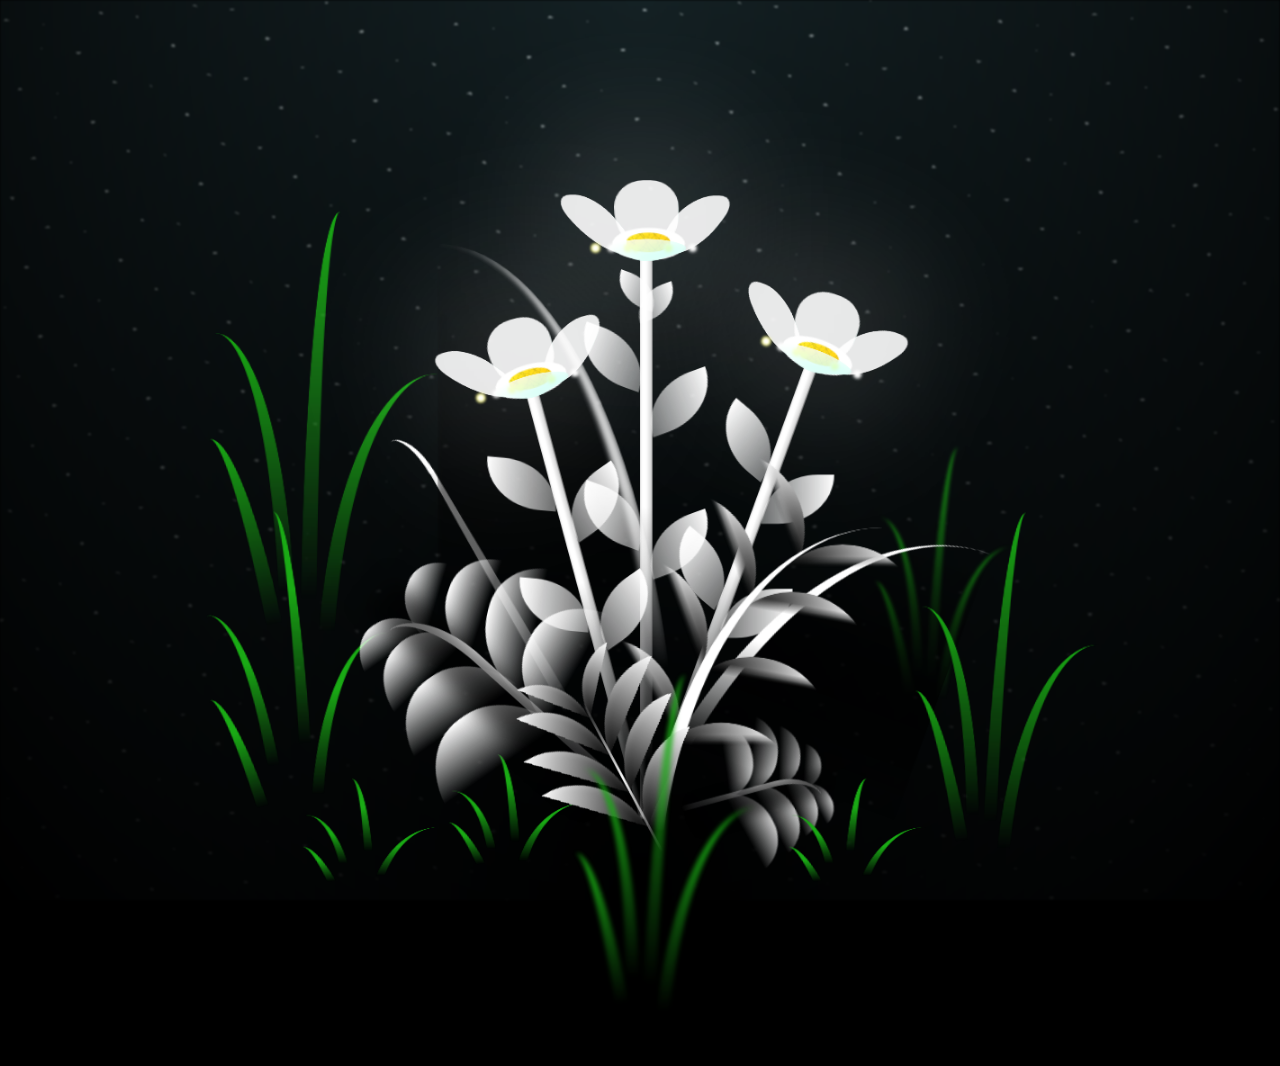
==== flower.html @ 67df4b5f "Add files via upload" ====
<!DOCTYPE html>
<html lang="en">

<head>
  <meta charset="UTF-8">
  <meta http-equiv="X-UA-Compatible" content="IE=edge">
  <meta name="viewport" content="width=device-width, initial-scale=1.0">
  <link rel="shortcut icon" href="images/gift.png" type="image/x-icon">
  <link rel="stylesheet" href="css/style.css">

  <!-- Document Title -->
  <title>FLOWERS</title>
</head>

<body class="not-loaded">
  <!-- Background -->
  <div class="night"></div>

  <!-- Flower -->
  <div class="flowers">
    <div class="flower flower--1">
      <div class="flower__leafs flower__leafs--1">
        <div class="flower__leaf flower__leaf--1"></div>
        <div class="flower__leaf flower__leaf--2"></div>
        <div class="flower__leaf flower__leaf--3"></div>
        <div class="flower__leaf flower__leaf--4"></div>
        <div class="flower__white-circle"></div>

        <div class="flower__light flower__light--1"></div>
        <div class="flower__light flower__light--2"></div>
        <div class="flower__light flower__light--3"></div>
        <div class="flower__light flower__light--4"></div>
        <div class="flower__light flower__light--5"></div>
        <div class="flower__light flower__light--6"></div>
        <div class="flower__light flower__light--7"></div>
        <div class="flower__light flower__light--8"></div>

      </div>
      <div class="flower__line">
        <div class="flower__line__leaf flower__line__leaf--1"></div>
        <div class="flower__line__leaf flower__line__leaf--2"></div>
        <div class="flower__line__leaf flower__line__leaf--3"></div>
        <div class="flower__line__leaf flower__line__leaf--4"></div>
        <div class="flower__line__leaf flower__line__leaf--5"></div>
        <div class="flower__line__leaf flower__line__leaf--6"></div>
      </div>
    </div>

    <div class="flower flower--2">
      <div class="flower__leafs flower__leafs--2">
        <div class="flower__leaf flower__leaf--1"></div>
        <div class="flower__leaf flower__leaf--2"></div>
        <div class="flower__leaf flower__leaf--3"></div>
        <div class="flower__leaf flower__leaf--4"></div>
        <div class="flower__white-circle"></div>

        <div class="flower__light flower__light--1"></div>
        <div class="flower__light flower__light--2"></div>
        <div class="flower__light flower__light--3"></div>
        <div class="flower__light flower__light--4"></div>
        <div class="flower__light flower__light--5"></div>
        <div class="flower__light flower__light--6"></div>
        <div class="flower__light flower__light--7"></div>
        <div class="flower__light flower__light--8"></div>

      </div>
      <div class="flower__line">
        <div class="flower__line__leaf flower__line__leaf--1"></div>
        <div class="flower__line__leaf flower__line__leaf--2"></div>
        <div class="flower__line__leaf flower__line__leaf--3"></div>
        <div class="flower__line__leaf flower__line__leaf--4"></div>
      </div>
    </div>

    <div class="flower flower--3">
      <div class="flower__leafs flower__leafs--3">
        <div class="flower__leaf flower__leaf--1"></div>
        <div class="flower__leaf flower__leaf--2"></div>
        <div class="flower__leaf flower__leaf--3"></div>
        <div class="flower__leaf flower__leaf--4"></div>
        <div class="flower__white-circle"></div>

        <div class="flower__light flower__light--1"></div>
        <div class="flower__light flower__light--2"></div>
        <div class="flower__light flower__light--3"></div>
        <div class="flower__light flower__light--4"></div>
        <div class="flower__light flower__light--5"></div>
        <div class="flower__light flower__light--6"></div>
        <div class="flower__light flower__light--7"></div>
        <div class="flower__light flower__light--8"></div>

      </div>
      <div class="flower__line">
        <div class="flower__line__leaf flower__line__leaf--1"></div>
        <div class="flower__line__leaf flower__line__leaf--2"></div>
        <div class="flower__line__leaf flower__line__leaf--3"></div>
        <div class="flower__line__leaf flower__line__leaf--4"></div>
      </div>
    </div>

    <div class="grow-ans" style="--d:1.2s">
      <div class="flower__g-long">
        <div class="flower__g-long__top"></div>
        <div class="flower__g-long__bottom"></div>
      </div>
    </div>

    <div class="growing-grass">
      <div class="flower__grass flower__grass--1">
        <div class="flower__grass--top"></div>
        <div class="flower__grass--bottom"></div>
        <div class="flower__grass__leaf flower__grass__leaf--1"></div>
        <div class="flower__grass__leaf flower__grass__leaf--2"></div>
        <div class="flower__grass__leaf flower__grass__leaf--3"></div>
        <div class="flower__grass__leaf flower__grass__leaf--4"></div>
        <div class="flower__grass__leaf flower__grass__leaf--5"></div>
        <div class="flower__grass__leaf flower__grass__leaf--6"></div>
        <div class="flower__grass__leaf flower__grass__leaf--7"></div>
        <div class="flower__grass__leaf flower__grass__leaf--8"></div>
        <div class="flower__grass__overlay"></div>
      </div>
    </div>

    <div class="growing-grass">
      <div class="flower__grass flower__grass--2">
        <div class="flower__grass--top"></div>
        <div class="flower__grass--bottom"></div>
        <div class="flower__grass__leaf flower__grass__leaf--1"></div>
        <div class="flower__grass__leaf flower__grass__leaf--2"></div>
        <div class="flower__grass__leaf flower__grass__leaf--3"></div>
        <div class="flower__grass__leaf flower__grass__leaf--4"></div>
        <div class="flower__grass__leaf flower__grass__leaf--5"></div>
        <div class="flower__grass__leaf flower__grass__leaf--6"></div>
        <div class="flower__grass__leaf flower__grass__leaf--7"></div>
        <div class="flower__grass__leaf flower__grass__leaf--8"></div>
        <div class="flower__grass__overlay"></div>
      </div>
    </div>

    <div class="grow-ans" style="--d:2.4s">
      <div class="flower__g-right flower__g-right--1">
        <div class="leaf"></div>
      </div>
    </div>

    <div class="grow-ans" style="--d:2.8s">
      <div class="flower__g-right flower__g-right--2">
        <div class="leaf"></div>
      </div>
    </div>

    <div class="grow-ans" style="--d:2.8s">
      <div class="flower__g-front">
        <div class="flower__g-front__leaf-wrapper flower__g-front__leaf-wrapper--1">
          <div class="flower__g-front__leaf"></div>
        </div>
        <div class="flower__g-front__leaf-wrapper flower__g-front__leaf-wrapper--2">
          <div class="flower__g-front__leaf"></div>
        </div>
        <div class="flower__g-front__leaf-wrapper flower__g-front__leaf-wrapper--3">
          <div class="flower__g-front__leaf"></div>
        </div>
        <div class="flower__g-front__leaf-wrapper flower__g-front__leaf-wrapper--4">
          <div class="flower__g-front__leaf"></div>
        </div>
        <div class="flower__g-front__leaf-wrapper flower__g-front__leaf-wrapper--5">
          <div class="flower__g-front__leaf"></div>
        </div>
        <div class="flower__g-front__leaf-wrapper flower__g-front__leaf-wrapper--6">
          <div class="flower__g-front__leaf"></div>
        </div>
        <div class="flower__g-front__leaf-wrapper flower__g-front__leaf-wrapper--7">
          <div class="flower__g-front__leaf"></div>
        </div>
        <div class="flower__g-front__leaf-wrapper flower__g-front__leaf-wrapper--8">
          <div class="flower__g-front__leaf"></div>
        </div>
        <div class="flower__g-front__line"></div>
      </div>
    </div>

    <div class="grow-ans" style="--d:3.2s">
      <div class="flower__g-fr">
        <div class="leaf"></div>
        <div class="flower__g-fr__leaf flower__g-fr__leaf--1"></div>
        <div class="flower__g-fr__leaf flower__g-fr__leaf--2"></div>
        <div class="flower__g-fr__leaf flower__g-fr__leaf--3"></div>
        <div class="flower__g-fr__leaf flower__g-fr__leaf--4"></div>
        <div class="flower__g-fr__leaf flower__g-fr__leaf--5"></div>
        <div class="flower__g-fr__leaf flower__g-fr__leaf--6"></div>
        <div class="flower__g-fr__leaf flower__g-fr__leaf--7"></div>
        <div class="flower__g-fr__leaf flower__g-fr__leaf--8"></div>
      </div>
    </div>

    <div class="long-g long-g--0">
      <div class="grow-ans" style="--d:3s">
        <div class="leaf leaf--0"></div>
      </div>
      <div class="grow-ans" style="--d:2.2s">
        <div class="leaf leaf--1"></div>
      </div>
      <div class="grow-ans" style="--d:3.4s">
        <div class="leaf leaf--2"></div>
      </div>
      <div class="grow-ans" style="--d:3.6s">
        <div class="leaf leaf--3"></div>
      </div>
    </div>

    <div class="long-g long-g--1">
      <div class="grow-ans" style="--d:3.6s">
        <div class="leaf leaf--0"></div>
      </div>
      <div class="grow-ans" style="--d:3.8s">
        <div class="leaf leaf--1"></div>
      </div>
      <div class="grow-ans" style="--d:4s">
        <div class="leaf leaf--2"></div>
      </div>
      <div class="grow-ans" style="--d:4.2s">
        <div class="leaf leaf--3"></div>
      </div>
    </div>

    <div class="long-g long-g--2">
      <div class="grow-ans" style="--d:4s">
        <div class="leaf leaf--0"></div>
      </div>
      <div class="grow-ans" style="--d:4.2s">
        <div class="leaf leaf--1"></div>
      </div>
      <div class="grow-ans" style="--d:4.4s">
        <div class="leaf leaf--2"></div>
      </div>
      <div class="grow-ans" style="--d:4.6s">
        <div class="leaf leaf--3"></div>
      </div>
    </div>

    <div class="long-g long-g--3">
      <div class="grow-ans" style="--d:4s">
        <div class="leaf leaf--0"></div>
      </div>
      <div class="grow-ans" style="--d:4.2s">
        <div class="leaf leaf--1"></div>
      </div>
      <div class="grow-ans" style="--d:3s">
        <div class="leaf leaf--2"></div>
      </div>
      <div class="grow-ans" style="--d:3.6s">
        <div class="leaf leaf--3"></div>
      </div>
    </div>

    <div class="long-g long-g--4">
      <div class="grow-ans" style="--d:4s">
        <div class="leaf leaf--0"></div>
      </div>
      <div class="grow-ans" style="--d:4.2s">
        <div class="leaf leaf--1"></div>
      </div>
      <div class="grow-ans" style="--d:3s">
        <div class="leaf leaf--2"></div>
      </div>
      <div class="grow-ans" style="--d:3.6s">
        <div class="leaf leaf--3"></div>
      </div>
    </div>

    <div class="long-g long-g--5">
      <div class="grow-ans" style="--d:4s">
        <div class="leaf leaf--0"></div>
      </div>
      <div class="grow-ans" style="--d:4.2s">
        <div class="leaf leaf--1"></div>
      </div>
      <div class="grow-ans" style="--d:3s">
        <div class="leaf leaf--2"></div>
      </div>
      <div class="grow-ans" style="--d:3.6s">
        <div class="leaf leaf--3"></div>
      </div>
    </div>

    <div class="long-g long-g--6">
      <div class="grow-ans" style="--d:4.2s">
        <div class="leaf leaf--0"></div>
      </div>
      <div class="grow-ans" style="--d:4.4s">
        <div class="leaf leaf--1"></div>
      </div>
      <div class="grow-ans" style="--d:4.6s">
        <div class="leaf leaf--2"></div>
      </div>
      <div class="grow-ans" style="--d:4.8s">
        <div class="leaf leaf--3"></div>
      </div>
    </div>

    <div class="long-g long-g--7">
      <div class="grow-ans" style="--d:3s">
        <div class="leaf leaf--0"></div>
      </div>
      <div class="grow-ans" style="--d:3.2s">
        <div class="leaf leaf--1"></div>
      </div>
      <div class="grow-ans" style="--d:3.5s">
        <div class="leaf leaf--2"></div>
      </div>
      <div class="grow-ans" style="--d:3.6s">
        <div class="leaf leaf--3"></div>
      </div>
    </div>
  </div>

  <!-- Title -->
  <h1 class="title"><span id="title"></span></h1>
</body>

</html>

<!-- Import Javascript -->
<script src="js/main.js"></script>
---- css/style.css ----
*,
*::after,
*::before {
  padding: 0;
  margin: 0;
  box-sizing: border-box;
}

:root {
  --dark-color: #000;
}

.title {
  position: absolute;
  width: 100%;
  text-align: center;
  margin-top: 50px;
  top: 0;
  left: 0;
  color: white;
  font-family: 'Courier New', Courier, monospace;
  font-size: 70px;
  text-shadow: 0px 0px 20px white;
}

body {
  display: flex;
  align-items: flex-end;
  justify-content: center;
  min-height: 100vh;
  background-color: var(--dark-color);
  overflow: hidden;
  perspective: 1000px;
}

.night {
  position: fixed;
  left: 50%;
  top: 0;
  transform: translateX(-50%);
  width: 100%;
  height: 100%;
  filter: blur(0.1vmin);
  background-image: radial-gradient(ellipse at top, transparent 0%, var(--dark-color)), radial-gradient(ellipse at bottom, var(--dark-color), rgba(145, 233, 255, 0.2)), repeating-linear-gradient(220deg, rgb(0, 0, 0) 0px, rgb(0, 0, 0) 19px, transparent 19px, transparent 22px), repeating-linear-gradient(189deg, rgb(0, 0, 0) 0px, rgb(0, 0, 0) 19px, transparent 19px, transparent 22px), repeating-linear-gradient(148deg, rgb(0, 0, 0) 0px, rgb(0, 0, 0) 19px, transparent 19px, transparent 22px), linear-gradient(90deg, rgb(255, 255, 250), rgb(240, 240, 240));
}

.flowers {
  position: relative;
  transform: scale(0.9);
}

.flower {
  position: absolute;
  bottom: 10vmin;
  transform-origin: bottom center;
  z-index: 10;
  --fl-speed: 0.8s;
}

.flower--1 {
  animation: moving-flower-1 4s linear infinite;
}

.flower--1 .flower__line {
  height: 70vmin;
  animation-delay: 0.3s;
}

.flower--1 .flower__line__leaf--1 {
  animation: blooming-leaf-right var(--fl-speed) 1.6s backwards;
}

.flower--1 .flower__line__leaf--2 {
  animation: blooming-leaf-right var(--fl-speed) 1.4s backwards;
}

.flower--1 .flower__line__leaf--3 {
  animation: blooming-leaf-left var(--fl-speed) 1.2s backwards;
}

.flower--1 .flower__line__leaf--4 {
  animation: blooming-leaf-left var(--fl-speed) 1s backwards;
}

.flower--1 .flower__line__leaf--5 {
  animation: blooming-leaf-right var(--fl-speed) 1.8s backwards;
}

.flower--1 .flower__line__leaf--6 {
  animation: blooming-leaf-left var(--fl-speed) 2s backwards;
}

.flower--2 {
  left: 50%;
  transform: rotate(20deg);
  animation: moving-flower-2 4s linear infinite;
}

.flower--2 .flower__line {
  height: 60vmin;
  animation-delay: 0.6s;
}

.flower--2 .flower__line__leaf--1 {
  animation: blooming-leaf-right var(--fl-speed) 1.9s backwards;
}

.flower--2 .flower__line__leaf--2 {
  animation: blooming-leaf-right var(--fl-speed) 1.7s backwards;
}

.flower--2 .flower__line__leaf--3 {
  animation: blooming-leaf-left var(--fl-speed) 1.5s backwards;
}

.flower--2 .flower__line__leaf--4 {
  animation: blooming-leaf-left var(--fl-speed) 1.3s backwards;
}

.flower--3 {
  left: 50%;
  transform: rotate(-15deg);
  animation: moving-flower-3 4s linear infinite;
}

.flower--3 .flower__line {
  animation-delay: 0.9s;
}

.flower--3 .flower__line__leaf--1 {
  animation: blooming-leaf-right var(--fl-speed) 2.5s backwards;
}

.flower--3 .flower__line__leaf--2 {
  animation: blooming-leaf-right var(--fl-speed) 2.3s backwards;
}

.flower--3 .flower__line__leaf--3 {
  animation: blooming-leaf-left var(--fl-speed) 2.1s backwards;
}

.flower--3 .flower__line__leaf--4 {
  animation: blooming-leaf-left var(--fl-speed) 1.9s backwards;
}

.flower__leafs {
  position: relative;
  animation: blooming-flower 2s backwards;
}

.flower__leafs--1 {
  animation-delay: 1.1s;
}

.flower__leafs--2 {
  animation-delay: 1.4s;
}

.flower__leafs--3 {
  animation-delay: 1.7s;
}

.flower__leafs::after {
  content: "";
  position: absolute;
  left: 0;
  top: 0;
  transform: translate(-50%, -100%);
  width: 8vmin;
  height: 8vmin;
  background-color: #fff;
  filter: blur(10vmin);
}

.flower__leaf {
  position: absolute;
  bottom: 0;
  left: 50%;
  width: 8vmin;
  height: 11vmin;
  border-radius: 51% 49% 47% 53%/44% 45% 55% 69%;
  background-color: #a7ffee;
  background-image: linear-gradient(to top, #fff, #fff);
  transform-origin: bottom center;
  opacity: 0.9;
  box-shadow: inset 0 0 2vmin rgba(255, 255, 255, 0.5);
}

.flower__leaf--1 {
  transform: translate(-10%, 1%) rotateY(40deg) rotateX(-50deg);
}

.flower__leaf--2 {
  transform: translate(-50%, -4%) rotateX(40deg);
}

.flower__leaf--3 {
  transform: translate(-90%, 0%) rotateY(45deg) rotateX(50deg);
}

.flower__leaf--4 {
  width: 8vmin;
  height: 8vmin;
  transform-origin: bottom left;
  border-radius: 4vmin 10vmin 4vmin 4vmin;
  transform: translate(0%, 18%) rotateX(70deg) rotate(-43deg);
  background-image: linear-gradient(to top, rgba(255, 2555, 255, 0.4), #fff);
  z-index: 1;
  opacity: 0.8;
  -webkit-transform: translate(0%, 18%) rotateX(70deg) rotate(-43deg);
  -moz-transform: translate(0%, 18%) rotateX(70deg) rotate(-43deg);
  -ms-transform: translate(0%, 18%) rotateX(70deg) rotate(-43deg);
  -o-transform: translate(0%, 18%) rotateX(70deg) rotate(-43deg);
}

.flower__white-circle {
  position: absolute;
  left: -3.5vmin;
  top: -3vmin;
  width: 9vmin;
  height: 4vmin;
  border-radius: 50%;
  background-color: #fff;
}

.flower__white-circle::after {
  content: "";
  position: absolute;
  left: 50%;
  top: 45%;
  transform: translate(-50%, -50%);
  width: 60%;
  height: 60%;
  border-radius: inherit;
  background-image: repeating-linear-gradient(135deg, rgba(0, 0, 0, 0.03) 0px, rgba(0, 0, 0, 0.03) 1px, transparent 1px, transparent 12px), repeating-linear-gradient(45deg, rgba(0, 0, 0, 0.03) 0px, rgba(0, 0, 0, 0.03) 1px, transparent 1px, transparent 12px), repeating-linear-gradient(67.5deg, rgba(0, 0, 0, 0.03) 0px, rgba(0, 0, 0, 0.03) 1px, transparent 1px, transparent 12px), repeating-linear-gradient(135deg, rgba(0, 0, 0, 0.03) 0px, rgba(0, 0, 0, 0.03) 1px, transparent 1px, transparent 12px), repeating-linear-gradient(45deg, rgba(0, 0, 0, 0.03) 0px, rgba(0, 0, 0, 0.03) 1px, transparent 1px, transparent 12px), repeating-linear-gradient(112.5deg, rgba(0, 0, 0, 0.03) 0px, rgba(0, 0, 0, 0.03) 1px, transparent 1px, transparent 12px), repeating-linear-gradient(112.5deg, rgba(0, 0, 0, 0.03) 0px, rgba(0, 0, 0, 0.03) 1px, transparent 1px, transparent 12px), repeating-linear-gradient(45deg, rgba(0, 0, 0, 0.03) 0px, rgba(0, 0, 0, 0.03) 1px, transparent 1px, transparent 12px), repeating-linear-gradient(22.5deg, rgba(0, 0, 0, 0.03) 0px, rgba(0, 0, 0, 0.03) 1px, transparent 1px, transparent 12px), repeating-linear-gradient(45deg, rgba(0, 0, 0, 0.03) 0px, rgba(0, 0, 0, 0.03) 1px, transparent 1px, transparent 12px), repeating-linear-gradient(22.5deg, rgba(0, 0, 0, 0.03) 0px, rgba(0, 0, 0, 0.03) 1px, transparent 1px, transparent 12px), repeating-linear-gradient(135deg, rgba(0, 0, 0, 0.03) 0px, rgba(0, 0, 0, 0.03) 1px, transparent 1px, transparent 12px), repeating-linear-gradient(157.5deg, rgba(0, 0, 0, 0.03) 0px, rgba(0, 0, 0, 0.03) 1px, transparent 1px, transparent 12px), repeating-linear-gradient(67.5deg, rgba(0, 0, 0, 0.03) 0px, rgba(0, 0, 0, 0.03) 1px, transparent 1px, transparent 12px), repeating-linear-gradient(67.5deg, rgba(0, 0, 0, 0.03) 0px, rgba(0, 0, 0, 0.03) 1px, transparent 1px, transparent 12px), linear-gradient(90deg, rgb(255, 235, 18), rgb(255, 206, 0));
}

.flower__line {
  height: 55vmin;
  width: 1.5vmin;
  background-image: linear-gradient(to left, rgba(0, 0, 0, 0.2), transparent, rgba(255, 255, 255, 0.2)), linear-gradient(to top, transparent 10%, #fff, #fff);
  box-shadow: inset 0 0 2px rgba(0, 0, 0, 0.5);
  animation: grow-flower-tree 4s backwards;
}

.flower__line__leaf {
  --w: 7vmin;
  --h: calc(var(--w) + 2vmin);
  position: absolute;
  top: 20%;
  left: 90%;
  width: var(--w);
  height: var(--h);
  border-top-right-radius: var(--h);
  border-bottom-left-radius: var(--h);
  background-image: linear-gradient(to top, rgba(255, 255, 255, 0.4), #fff);
}

.flower__line__leaf--1 {
  transform: rotate(70deg) rotateY(30deg);
}

.flower__line__leaf--2 {
  top: 45%;
  transform: rotate(70deg) rotateY(30deg);
}

.flower__line__leaf--3,
.flower__line__leaf--4,
.flower__line__leaf--6 {
  border-top-right-radius: 0;
  border-bottom-left-radius: 0;
  border-top-left-radius: var(--h);
  border-bottom-right-radius: var(--h);
  left: -460%;
  top: 12%;
  transform: rotate(-70deg) rotateY(30deg);
}

.flower__line__leaf--4 {
  top: 40%;
}

.flower__line__leaf--5 {
  top: 0;
  transform-origin: left;
  transform: rotate(70deg) rotateY(30deg) scale(0.6);
}

.flower__line__leaf--6 {
  top: -2%;
  left: -450%;
  transform-origin: right;
  transform: rotate(-70deg) rotateY(30deg) scale(0.6);
}

.flower__light {
  position: absolute;
  bottom: 0vmin;
  width: 1vmin;
  height: 1vmin;
  background-color: rgb(255, 251, 0);
  border-radius: 50%;
  filter: blur(0.2vmin);
  animation: light-ans 4s linear infinite backwards;
}

.flower__light:nth-child(odd) {
  background-color: #fff;
}

.flower__light--1 {
  left: -2vmin;
  animation-delay: 1s;
}

.flower__light--2 {
  left: 3vmin;
  animation-delay: 0.5s;
}

.flower__light--3 {
  left: -6vmin;
  animation-delay: 0.3s;
}

.flower__light--4 {
  left: 6vmin;
  animation-delay: 0.9s;
}

.flower__light--5 {
  left: -1vmin;
  animation-delay: 1.5s;
}

.flower__light--6 {
  left: -4vmin;
  animation-delay: 3s;
}

.flower__light--7 {
  left: 3vmin;
  animation-delay: 2s;
}

.flower__light--8 {
  left: -6vmin;
  animation-delay: 3.5s;
}

.flower__grass {
  --c: #fff;
  --line-w: 1.5vmin;
  position: absolute;
  bottom: 12vmin;
  left: -7vmin;
  display: flex;
  flex-direction: column;
  align-items: flex-end;
  z-index: 20;
  transform-origin: bottom center;
  transform: rotate(-48deg) rotateY(40deg);
}

.flower__grass--1 {
  animation: moving-grass 2s linear infinite;
}

.flower__grass--2 {
  left: 2vmin;
  bottom: 10vmin;
  transform: scale(0.5) rotate(75deg) rotateX(10deg) rotateY(-200deg);
  opacity: 0.8;
  z-index: 0;
  animation: moving-grass--2 1.5s linear infinite;
}

.flower__grass--top {
  width: 7vmin;
  height: 10vmin;
  border-top-right-radius: 100%;
  border-right: var(--line-w) solid var(--c);
  transform-origin: bottom center;
  transform: rotate(-2deg);
}

.flower__grass--bottom {
  margin-top: -2px;
  width: var(--line-w);
  height: 25vmin;
  background-image: linear-gradient(to top, transparent, var(--c));
}

.flower__grass__leaf {
  --size: 10vmin;
  position: absolute;
  width: calc(var(--size) * 2.1);
  height: var(--size);
  border-top-left-radius: var(--size);
  border-top-right-radius: var(--size);
  background-image: linear-gradient(to top, transparent, transparent 30%, var(--c));
  z-index: 100;
}

.flower__grass__leaf--1 {
  top: -6%;
  left: 30%;
  --size: 6vmin;
  transform: rotate(-20deg);
  animation: growing-grass-ans--1 2s 2.6s backwards;
}

@keyframes growing-grass-ans--1 {
  0% {
    transform-origin: bottom left;
    transform: rotate(-20deg) scale(0);
  }
}

.flower__grass__leaf--2 {
  top: -5%;
  left: -110%;
  --size: 6vmin;
  transform: rotate(10deg);
  animation: growing-grass-ans--2 2s 2.4s linear backwards;
}

@keyframes growing-grass-ans--2 {
  0% {
    transform-origin: bottom right;
    transform: rotate(10deg) scale(0);
  }
}

.flower__grass__leaf--3 {
  top: 5%;
  left: 60%;
  --size: 8vmin;
  transform: rotate(-18deg) rotateX(-20deg);
  animation: growing-grass-ans--3 2s 2.2s linear backwards;
}

@keyframes growing-grass-ans--3 {
  0% {
    transform-origin: bottom left;
    transform: rotate(-18deg) rotateX(-20deg) scale(0);
  }
}

.flower__grass__leaf--4 {
  top: 6%;
  left: -135%;
  --size: 8vmin;
  transform: rotate(2deg);
  animation: growing-grass-ans--4 2s 2s linear backwards;
}

@keyframes growing-grass-ans--4 {
  0% {
    transform-origin: bottom right;
    transform: rotate(2deg) scale(0);
  }
}

.flower__grass__leaf--5 {
  top: 20%;
  left: 60%;
  --size: 10vmin;
  transform: rotate(-24deg) rotateX(-20deg);
  animation: growing-grass-ans--5 2s 1.8s linear backwards;
}

@keyframes growing-grass-ans--5 {
  0% {
    transform-origin: bottom left;
    transform: rotate(-24deg) rotateX(-20deg) scale(0);
  }
}

.flower__grass__leaf--6 {
  top: 22%;
  left: -180%;
  --size: 10vmin;
  transform: rotate(10deg);
  animation: growing-grass-ans--6 2s 1.6s linear backwards;
}

@keyframes growing-grass-ans--6 {
  0% {
    transform-origin: bottom right;
    transform: rotate(10deg) scale(0);
  }
}

.flower__grass__leaf--7 {
  top: 39%;
  left: 70%;
  --size: 10vmin;
  transform: rotate(-10deg);
  animation: growing-grass-ans--7 2s 1.4s linear backwards;
}

@keyframes growing-grass-ans--7 {
  0% {
    transform-origin: bottom left;
    transform: rotate(-10deg) scale(0);
  }
}

.flower__grass__leaf--8 {
  top: 40%;
  left: -215%;
  --size: 11vmin;
  transform: rotate(10deg);
  animation: growing-grass-ans--8 2s 1.2s linear backwards;
}

@keyframes growing-grass-ans--8 {
  0% {
    transform-origin: bottom right;
    transform: rotate(10deg) scale(0);
  }
}

.flower__grass__overlay {
  position: absolute;
  top: -10%;
  right: 0%;
  width: 100%;
  height: 100%;
  background-color: rgba(0, 0, 0, 0.6);
  filter: blur(1.5vmin);
  z-index: 100;
}

.flower__g-long {
  --w: 2vmin;
  --h: 6vmin;
  --c: #fff;
  position: absolute;
  bottom: 10vmin;
  left: -3vmin;
  transform-origin: bottom center;
  transform: rotate(-30deg) rotateY(-20deg);
  display: flex;
  flex-direction: column;
  align-items: flex-end;
  animation: flower-g-long-ans 3s linear infinite;
}

@keyframes flower-g-long-ans {

  0%,
  100% {
    transform: rotate(-30deg) rotateY(-20deg);
  }

  50% {
    transform: rotate(-32deg) rotateY(-20deg);
  }
}

.flower__g-long__top {
  top: calc(var(--h) * -1);
  width: calc(var(--w) + 1vmin);
  height: var(--h);
  border-top-right-radius: 100%;
  border-right: 0.7vmin solid var(--c);
  transform: translate(-0.7vmin, 1vmin);
}

.flower__g-long__bottom {
  width: var(--w);
  height: 50vmin;
  transform-origin: bottom center;
  background-image: linear-gradient(to top, transparent 30%, var(--c));
  box-shadow: inset 0 0 2px rgba(0, 0, 0, 0.5);
  -webkit-clip-path: polygon(35% 0, 65% 1%, 100% 100%, 0% 100%);
  clip-path: polygon(35% 0, 65% 1%, 100% 100%, 0% 100%);
}

.flower__g-right {
  position: absolute;
  bottom: 6vmin;
  left: -2vmin;
  transform-origin: bottom left;
  transform: rotate(20deg);
}

.flower__g-right .leaf {
  width: 30vmin;
  height: 50vmin;
  border-top-left-radius: 100%;
  border-left: 2vmin solid #fff;
  background-image: linear-gradient(to bottom, transparent, var(--dark-color) 60%);
  -webkit-mask-image: linear-gradient(to top, transparent 30%, #fff 60%);
}

.flower__g-right--1 {
  animation: flower-g-right-ans 2.5s linear infinite;
}

.flower__g-right--2 {
  left: 5vmin;
  transform: rotateY(-180deg);
  animation: flower-g-right-ans--2 3s linear infinite;
}

.flower__g-right--2 .leaf {
  height: 75vmin;
  filter: blur(0.3vmin);
  opacity: 0.8;
}

@keyframes flower-g-right-ans {

  0%,
  100% {
    transform: rotate(20deg);
  }

  50% {
    transform: rotate(24deg) rotateX(-20deg);
  }
}

@keyframes flower-g-right-ans--2 {

  0%,
  100% {
    transform: rotateY(-180deg) rotate(0deg) rotateX(-20deg);
  }

  50% {
    transform: rotateY(-180deg) rotate(6deg) rotateX(-20deg);
  }
}

.flower__g-front {
  position: absolute;
  bottom: 6vmin;
  left: 2.5vmin;
  z-index: 100;
  transform-origin: bottom center;
  transform: rotate(-28deg) rotateY(30deg) scale(1.04);
  animation: flower__g-front-ans 2s linear infinite;
}

@keyframes flower__g-front-ans {

  0%,
  100% {
    transform: rotate(-28deg) rotateY(30deg) scale(1.04);
  }

  50% {
    transform: rotate(-35deg) rotateY(40deg) scale(1.04);
  }
}

.flower__g-front__line {
  width: 0.3vmin;
  height: 20vmin;
  background-image: linear-gradient(to top, transparent, #fff, transparent 100%);
  position: relative;
}

.flower__g-front__leaf-wrapper {
  position: absolute;
  top: 0;
  left: 0;
  transform-origin: bottom left;
  transform: rotate(10deg);
}

.flower__g-front__leaf-wrapper:nth-child(even) {
  left: 0vmin;
  transform: rotateY(-180deg) rotate(5deg);
  animation: flower__g-front__leaf-left-ans 1s ease-in backwards;
}

.flower__g-front__leaf-wrapper:nth-child(odd) {
  animation: flower__g-front__leaf-ans 1s ease-in backwards;
}

.flower__g-front__leaf-wrapper--1 {
  top: -8vmin;
  transform: scale(0.7);
  animation: flower__g-front__leaf-ans 1s 5.5s ease-in backwards !important;
}

.flower__g-front__leaf-wrapper--2 {
  top: -8vmin;
  transform: rotateY(-180deg) scale(0.7) !important;
  animation: flower__g-front__leaf-left-ans-2 1s 4.6s ease-in backwards !important;
}

.flower__g-front__leaf-wrapper--3 {
  top: -3vmin;
  animation: flower__g-front__leaf-ans 1s 4.6s ease-in backwards;
}

.flower__g-front__leaf-wrapper--4 {
  top: -3vmin;
  transform: rotateY(-180deg) scale(0.9) !important;
  animation: flower__g-front__leaf-left-ans-2 1s 4.6s ease-in backwards !important;
}

@keyframes flower__g-front__leaf-left-ans-2 {
  0% {
    transform: rotateY(-180deg) scale(0);
  }
}

.flower__g-front__leaf-wrapper--5,
.flower__g-front__leaf-wrapper--6 {
  top: 2vmin;
}

.flower__g-front__leaf-wrapper--7,
.flower__g-front__leaf-wrapper--8 {
  top: 6.5vmin;
}

.flower__g-front__leaf-wrapper--2 {
  animation-delay: 5.2s !important;
}

.flower__g-front__leaf-wrapper--3 {
  animation-delay: 4.9s !important;
}

.flower__g-front__leaf-wrapper--5 {
  animation-delay: 4.3s !important;
}

.flower__g-front__leaf-wrapper--6 {
  animation-delay: 4.1s !important;
}

.flower__g-front__leaf-wrapper--7 {
  animation-delay: 3.8s !important;
}

.flower__g-front__leaf-wrapper--8 {
  animation-delay: 3.5s !important;
}

@keyframes flower__g-front__leaf-ans {
  0% {
    transform: rotate(10deg) scale(0);
  }
}

@keyframes flower__g-front__leaf-left-ans {
  0% {
    transform: rotateY(-180deg) rotate(5deg) scale(0);
  }
}

.flower__g-front__leaf {
  width: 10vmin;
  height: 10vmin;
  border-radius: 100% 0% 0% 100%/100% 100% 0% 0%;
  box-shadow: inset 0 2px 1vmin hsla(0, 0%, 100%, 0.2);
  background-image: linear-gradient(to bottom left, transparent, var(--dark-color)), linear-gradient(to bottom right, #fff 50%, transparent 50%, transparent);
  -webkit-mask-image: linear-gradient(to bottom right, #fff 50%, transparent 50%, transparent);
  mask-image: linear-gradient(to bottom right, #fff 50%, transparent 50%, transparent);
}

.flower__g-fr {
  position: absolute;
  bottom: -4vmin;
  left: vmin;
  transform-origin: bottom left;
  z-index: 10;
  animation: flower__g-fr-ans 2s linear infinite;
}

@keyframes flower__g-fr-ans {

  0%,
  100% {
    transform: rotate(2deg);
  }

  50% {
    transform: rotate(4deg);
    -webkit-transform: rotate(4deg);
    -moz-transform: rotate(4deg);
    -ms-transform: rotate(4deg);
    -o-transform: rotate(4deg);
  }
}

.flower__g-fr .leaf {
  width: 30vmin;
  height: 50vmin;
  border-top-left-radius: 100%;
  border-left: 2vmin solid #fff;
  -webkit-mask-image: linear-gradient(to top, transparent 25%, #fff 50%);
  position: relative;
  z-index: 1;
}

.flower__g-fr__leaf {
  position: absolute;
  top: 0;
  left: 0;
  width: 10vmin;
  height: 10vmin;
  border-radius: 100% 0% 0% 100%/100% 100% 0% 0%;
  box-shadow: inset 0 2px 1vmin hsla(0, 0%, 100%, 0.2);
  background-image: linear-gradient(to bottom left, transparent, var(--dark-color) 98%), linear-gradient(to bottom right, #fff 45%, transparent 50%, transparent);
  -webkit-mask-image: linear-gradient(135deg, #fff 40%, transparent 50%, transparent);
}

.flower__g-fr__leaf--1 {
  left: 20vmin;
  transform: rotate(45deg);
  animation: flower__g-fr-leaft-ans-1 0.5s 5.2s linear backwards;
}

@keyframes flower__g-fr-leaft-ans-1 {
  0% {
    transform-origin: left;
    transform: rotate(45deg) scale(0);
  }
}

.flower__g-fr__leaf--2 {
  left: 12vmin;
  top: -7vmin;
  transform: rotate(25deg) rotateY(-180deg);
  animation: flower__g-fr-leaft-ans-6 0.5s 5s linear backwards;
}

.flower__g-fr__leaf--3 {
  left: 15vmin;
  top: 6vmin;
  transform: rotate(55deg);
  animation: flower__g-fr-leaft-ans-5 0.5s 4.8s linear backwards;
}

.flower__g-fr__leaf--4 {
  left: 6vmin;
  top: -2vmin;
  transform: rotate(25deg) rotateY(-180deg);
  animation: flower__g-fr-leaft-ans-6 0.5s 4.6s linear backwards;
}

.flower__g-fr__leaf--5 {
  left: 10vmin;
  top: 14vmin;
  transform: rotate(55deg);
  animation: flower__g-fr-leaft-ans-5 0.5s 4.4s linear backwards;
}

@keyframes flower__g-fr-leaft-ans-5 {
  0% {
    transform-origin: left;
    transform: rotate(55deg) scale(0);
  }
}

.flower__g-fr__leaf--6 {
  left: 0vmin;
  top: 6vmin;
  transform: rotate(25deg) rotateY(-180deg);
  animation: flower__g-fr-leaft-ans-6 0.5s 4.2s linear backwards;
}

@keyframes flower__g-fr-leaft-ans-6 {
  0% {
    transform-origin: right;
    transform: rotate(25deg) rotateY(-180deg) scale(0);
  }
}

.flower__g-fr__leaf--7 {
  left: 5vmin;
  top: 22vmin;
  transform: rotate(45deg);
  animation: flower__g-fr-leaft-ans-7 0.5s 4s linear backwards;
}

@keyframes flower__g-fr-leaft-ans-7 {
  0% {
    transform-origin: left;
    transform: rotate(45deg) scale(0);
  }
}

.flower__g-fr__leaf--8 {
  left: -4vmin;
  top: 15vmin;
  transform: rotate(15deg) rotateY(-180deg);
  animation: flower__g-fr-leaft-ans-8 0.5s 3.8s linear backwards;
}

@keyframes flower__g-fr-leaft-ans-8 {
  0% {
    transform-origin: right;
    transform: rotate(15deg) rotateY(-180deg) scale(0);
  }
}

.long-g {
  position: absolute;
  bottom: 25vmin;
  left: -42vmin;
  transform-origin: bottom left;
}

.long-g--1 {
  bottom: 0vmin;
  transform: scale(0.8) rotate(-5deg);
}

.long-g--1 .leaf {
  -webkit-mask-image: linear-gradient(to top, transparent 40%, #fff 80%) !important;
}

.long-g--1 .leaf--1 {
  --w: 5vmin;
  --h: 60vmin;
  left: -2vmin;
  transform: rotate(3deg) rotateY(-180deg);
}

.long-g--2,
.long-g--3 {
  bottom: -3vmin;
  left: -35vmin;
  transform-origin: center;
  transform: scale(0.6) rotateX(60deg);
}

.long-g--2 .leaf,
.long-g--3 .leaf {
  -webkit-mask-image: linear-gradient(to top, transparent 50%, #fff 80%) !important;
}

.long-g--2 .leaf--1,
.long-g--3 .leaf--1 {
  left: -1vmin;
  transform: rotateY(-180deg);
}

.long-g--3 {
  left: -17vmin;
  bottom: 0vmin;
}

.long-g--3 .leaf {
  -webkit-mask-image: linear-gradient(to top, transparent 40%, #fff 80%) !important;
}

.long-g--4 {
  left: 25vmin;
  bottom: -3vmin;
  transform-origin: center;
  transform: scale(0.6) rotateX(60deg);
}

.long-g--4 .leaf {
  -webkit-mask-image: linear-gradient(to top, transparent 50%, #fff 80%) !important;
}

.long-g--5 {
  left: 42vmin;
  bottom: 0vmin;
  transform: scale(0.8) rotate(2deg);
}

.long-g--6 {
  left: 0vmin;
  bottom: -20vmin;
  z-index: 100;
  filter: blur(0.3vmin);
  transform: scale(0.8) rotate(2deg);
}

.long-g--7 {
  left: 35vmin;
  bottom: 20vmin;
  z-index: -1;
  filter: blur(0.3vmin);
  transform: scale(0.6) rotate(2deg);
  opacity: 0.7;
}

.long-g .leaf {
  --w: 15vmin;
  --h: 40vmin;
  --c: #1aaa15;
  position: absolute;
  bottom: 0;
  width: var(--w);
  height: var(--h);
  border-top-left-radius: 100%;
  border-left: 2vmin solid var(--c);
  -webkit-mask-image: linear-gradient(to top, transparent 20%, var(--dark-color));
  transform-origin: bottom center;
}

.long-g .leaf--0 {
  left: 2vmin;
  animation: leaf-ans-1 4s linear infinite;
}

.long-g .leaf--1 {
  --w: 5vmin;
  --h: 60vmin;
  animation: leaf-ans-1 4s linear infinite;
}

.long-g .leaf--2 {
  --w: 10vmin;
  --h: 40vmin;
  left: -0.5vmin;
  bottom: 5vmin;
  transform-origin: bottom left;
  transform: rotateY(-180deg);
  animation: leaf-ans-2 3s linear infinite;
}

.long-g .leaf--3 {
  --w: 5vmin;
  --h: 30vmin;
  left: -1vmin;
  bottom: 3.2vmin;
  transform-origin: bottom left;
  transform: rotate(-10deg) rotateY(-180deg);
  animation: leaf-ans-3 3s linear infinite;
}

@keyframes leaf-ans-1 {

  0%,
  100% {
    transform: rotate(-5deg) scale(1);
  }

  50% {
    transform: rotate(5deg) scale(1.1);
  }
}

@keyframes leaf-ans-2 {

  0%,
  100% {
    transform: rotateY(-180deg) rotate(5deg);
  }

  50% {
    transform: rotateY(-180deg) rotate(0deg) scale(1.1);
  }
}

@keyframes leaf-ans-3 {

  0%,
  100% {
    transform: rotate(-10deg) rotateY(-180deg);
  }

  50% {
    transform: rotate(-20deg) rotateY(-180deg);
  }
}

.grow-ans {
  animation: grow-ans 2s var(--d) backwards;
}

@keyframes grow-ans {
  0% {
    transform: scale(0);
    opacity: 0;
  }
}

@keyframes light-ans {
  0% {
    opacity: 0;
    transform: translateY(0vmin);
  }

  25% {
    opacity: 1;
    transform: translateY(-5vmin) translateX(-2vmin);
  }

  50% {
    opacity: 1;
    transform: translateY(-15vmin) translateX(2vmin);
    filter: blur(0.2vmin);
  }

  75% {
    transform: translateY(-20vmin) translateX(-2vmin);
    filter: blur(0.2vmin);
  }

  100% {
    transform: translateY(-30vmin);
    opacity: 0;
    filter: blur(1vmin);
  }
}

@keyframes moving-flower-1 {

  0%,
  100% {
    transform: rotate(2deg);
  }

  50% {
    transform: rotate(-2deg);
  }
}

@keyframes moving-flower-2 {

  0%,
  100% {
    transform: rotate(18deg);
  }

  50% {
    transform: rotate(14deg);
  }
}

@keyframes moving-flower-3 {

  0%,
  100% {
    transform: rotate(-18deg);
  }

  50% {
    transform: rotate(-20deg) rotateY(-10deg);
  }
}

@keyframes blooming-leaf-right {
  0% {
    transform-origin: left;
    transform: rotate(70deg) rotateY(30deg) scale(0);
  }
}

@keyframes blooming-leaf-left {
  0% {
    transform-origin: right;
    transform: rotate(-70deg) rotateY(30deg) scale(0);
  }
}

@keyframes grow-flower-tree {
  0% {
    height: 0;
    border-radius: 1vmin;
  }
}

@keyframes blooming-flower {
  0% {
    transform: scale(0);
  }
}

@keyframes moving-grass {

  0%,
  100% {
    transform: rotate(-48deg) rotateY(40deg);
  }

  50% {
    transform: rotate(-50deg) rotateY(40deg);
  }
}

@keyframes moving-grass--2 {

  0%,
  100% {
    transform: scale(0.5) rotate(75deg) rotateX(10deg) rotateY(-200deg);
  }

  50% {
    transform: scale(0.5) rotate(79deg) rotateX(10deg) rotateY(-200deg);
  }
}

.growing-grass {
  animation: growing-grass-ans 1s 2s backwards;
}

@keyframes growing-grass-ans {
  0% {
    transform: scale(0);
  }
}

.not-loaded * {
  animation-play-state: paused !important;
}

/*# sourceMappingURL=style.css.map */
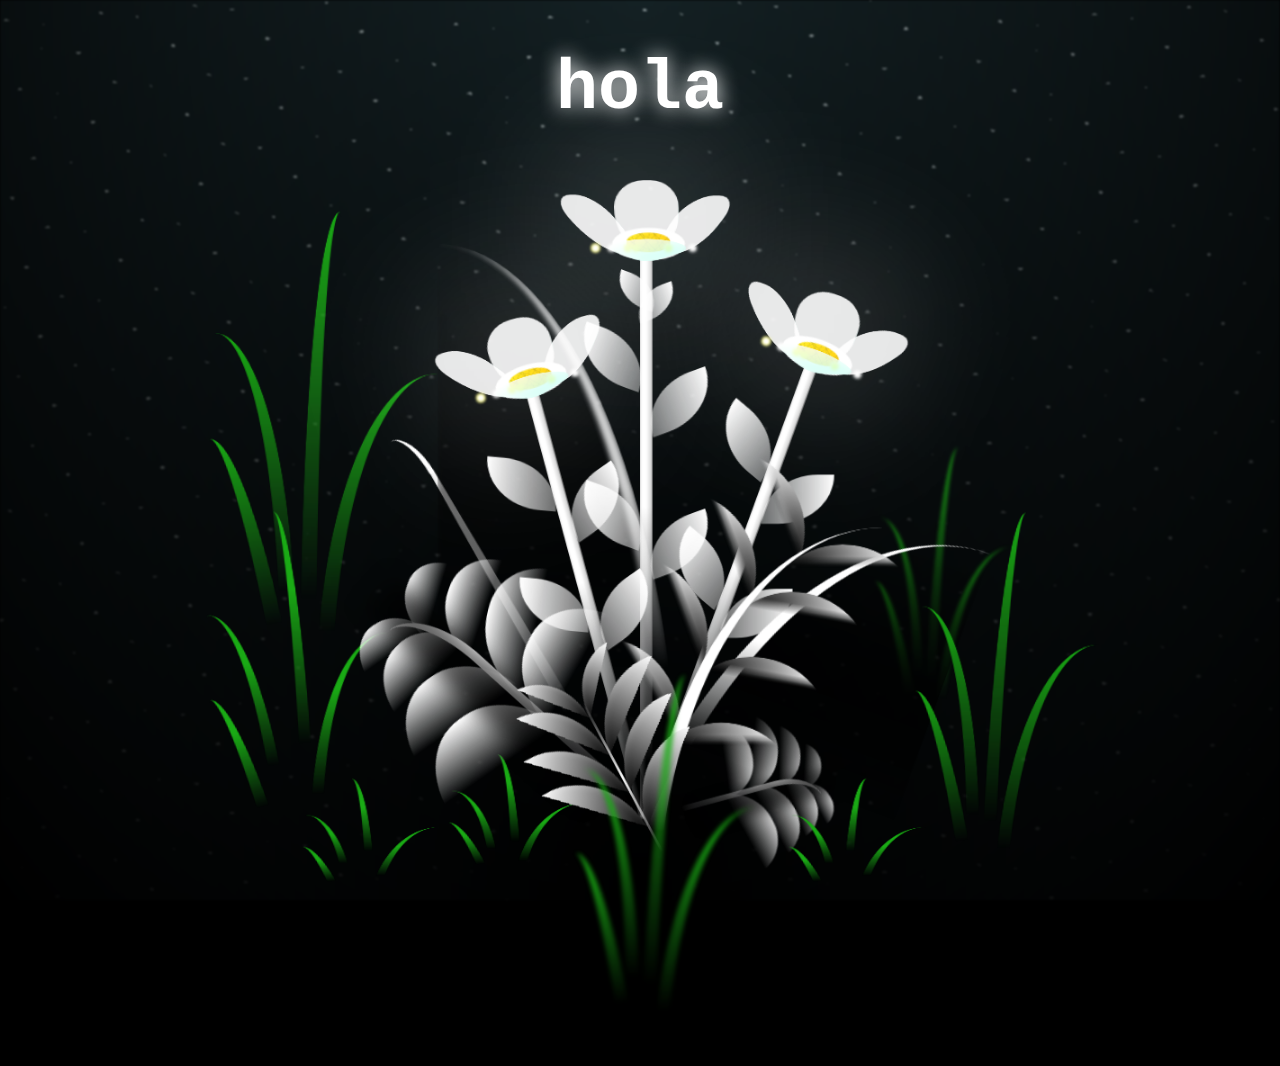
==== commit 6d956398: "Update flower.html" ====
--- a/flower.html
+++ b/flower.html
@@ -9,7 +9,7 @@
   <link rel="stylesheet" href="css/style.css">
 
   <!-- Document Title -->
-  <title>FLOWERS</title>
+  <title>Gracias, te amo mucho mi vida</title>
 </head>
 
 <body class="not-loaded">
@@ -315,10 +315,10 @@
   </div>
 
   <!-- Title -->
-  <h1 class="title"><span id="title"></span></h1>
+  <h1 class="title">hola<span id="title"></span></h1>
 </body>
 
 </html>
 
 <!-- Import Javascript -->
-<script src="js/main.js"></script>+<script src="js/main.js"></script>
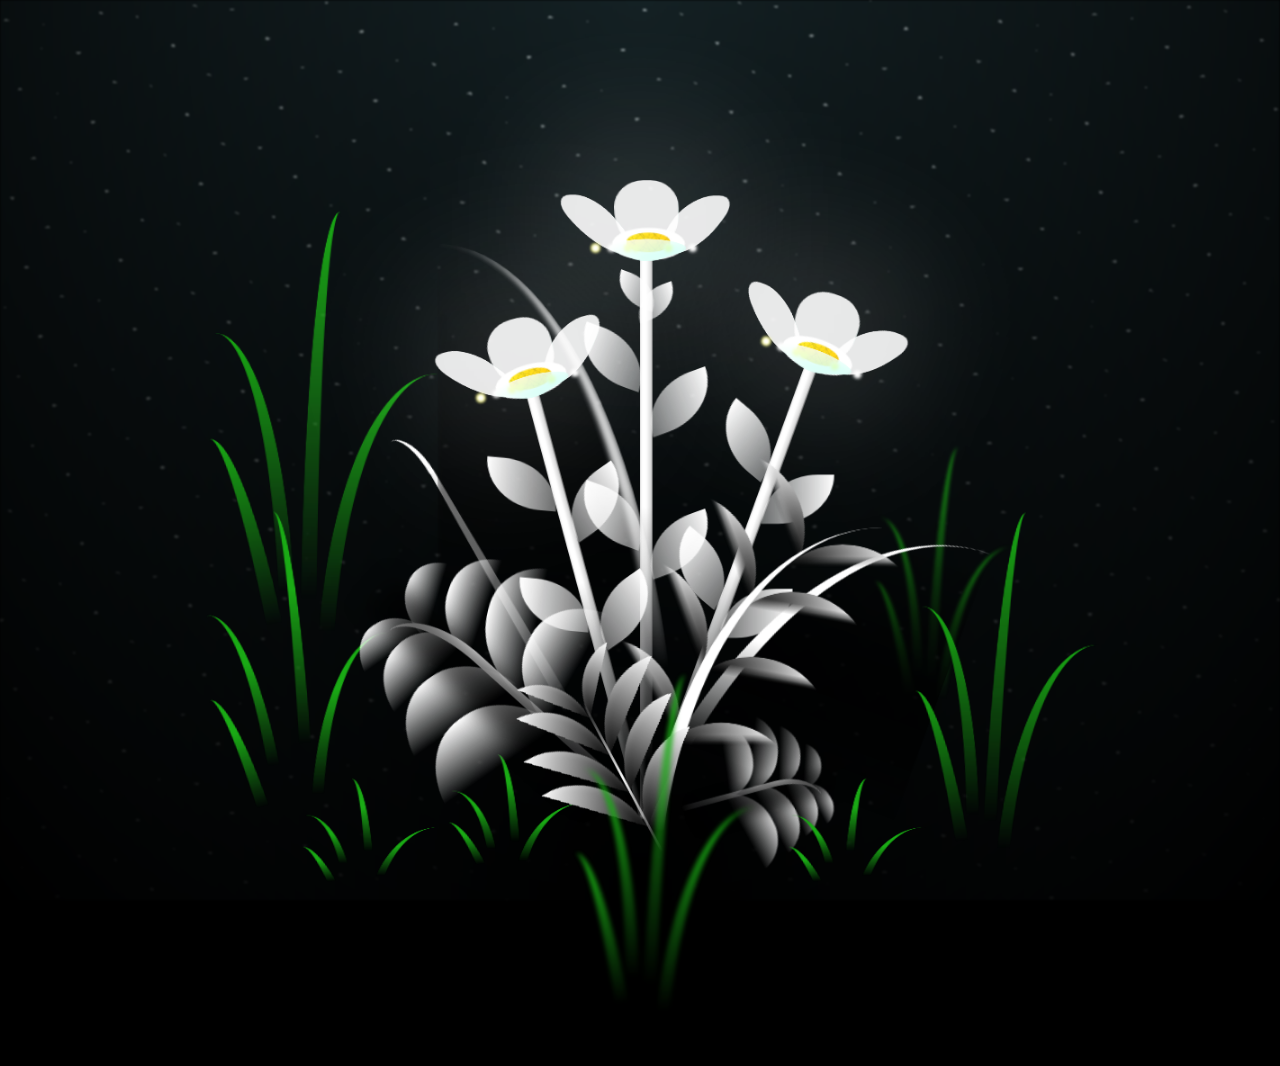
==== commit 9192ca9d: "Update flower.html" ====
--- a/flower.html
+++ b/flower.html
@@ -315,7 +315,7 @@
   </div>
 
   <!-- Title -->
-  <h1 class="title">hola<span id="title"></span></h1>
+  <h1 class="title"><span id="title"></span></h1>
 </body>
 
 </html>
